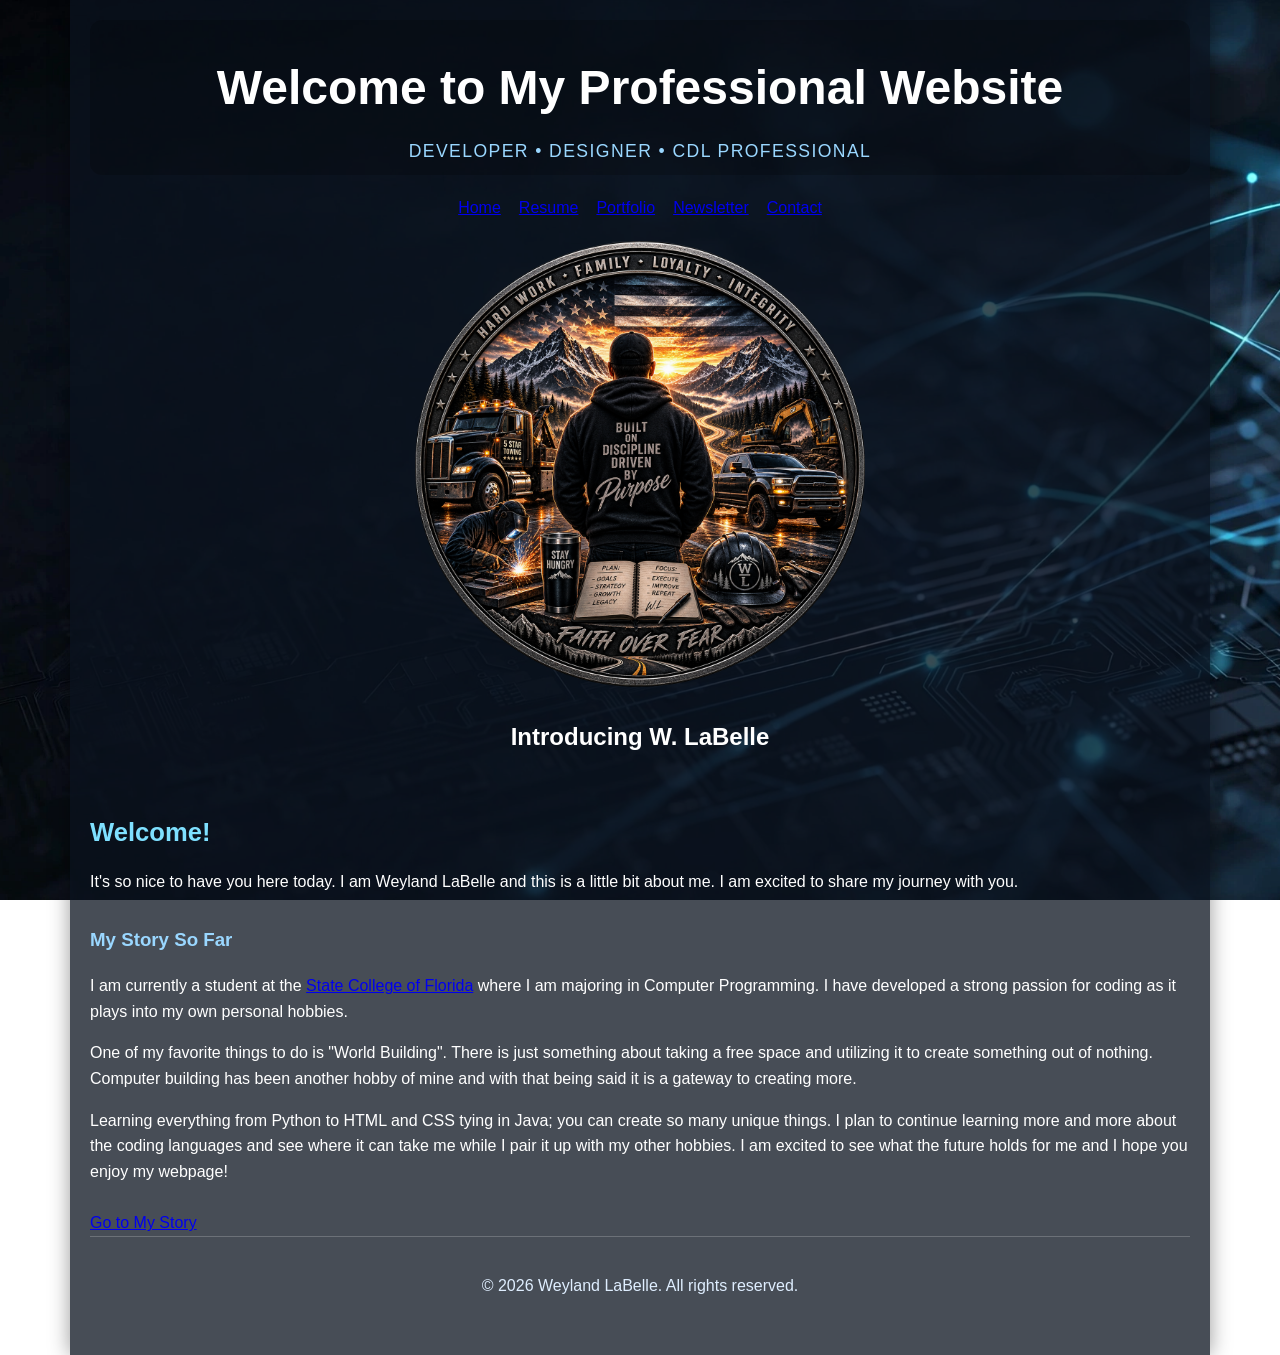
==== index.html @ a7000ddd "Revise homepage title and structure Updated the title and meta description for the homepage. Reorgan" ====
<!DOCTYPE html>
<html lang="en">
<head>
    <title>Home - Weyland LaBelle</title>
    <meta charset="UTF-8">
    <meta name="viewport" content="width=device-width, initial-scale=1.0">
    <meta name="description" content="Professional Website Home Page">
    <link rel="stylesheet" href="weylandlabelle.css">
</head>

<body>
<div id="wrapper">

    <div class="banner">
        <h1>Welcome to My Professional Website</h1>
        <p>Developer • Designer • CDL Professional</p>
    </div>

    <nav>
        <a href="index.html">Home</a>
        <a href="resume.html">Resume</a>
        <a href="Portfolio.html">Portfolio</a>
        <a href="Newsletter.html">Newsletter</a>
        <a href="Contact.html">Contact</a>
    </nav>

    <header>
        <img src="images/weylandwrappedup.png" alt="Weyland LaBelle" class="page-photo">
        <h2>Introducing W. LaBelle</h2>
    </header>

    <main>
        <p class="intro">Welcome!</p>

        <p>
            It's so nice to have you here today. I am Weyland LaBelle and this
            is a little bit about me. I am excited to share my journey with you.
        </p>

        <h3 id="story">My Story So Far</h3>

        <p>
            I am currently a student at the 
           <a href="https://www.scf.edu/" target="_blank">State College of Florida</a>
            where I am majoring in Computer Programming. I have developed a strong passion 
            for coding as it plays into my own personal hobbies.
        </p>

        <p>
            One of my favorite things to do is "World Building". There is just something 
            about taking a free space and utilizing it to create something out of nothing.
            Computer building has been another hobby of mine and with that being said it 
            is a gateway to creating more.
        </p>

        <p>
            Learning everything from Python to HTML and CSS tying in Java; you can create 
            so many unique things. I plan to continue learning more and more about the 
            coding languages and see where it can take me while I pair it up with my other 
            hobbies. I am excited to see what the future holds for me and I hope you enjoy 
            my webpage!
        </p>
    </main>

    <aside>
        <a href="#story">Go to My Story</a>
    </aside>

    <footer>
        <p>&copy; 2026 Weyland LaBelle. All rights reserved.</p>
    </footer>

</div> <!-- close wrapper -->
</body>
</html>
---- weylandlabelle.css ----
/* =========================================================
   1. TAG SELECTORS (Existing HTML tags)
   ========================================================= */

html {
    scroll-behavior: smooth;
}

body {
    margin: 0;
    padding: 0;
    font-family: Arial, Helvetica, sans-serif;
    color: white;
    background: url('images/techbg.webp') no-repeat center center fixed;
    background-size: cover;
    line-height: 1.6;
}

header {
    text-align: center;
    margin-bottom: 20px;
}

nav {
    margin: 20px 0;
    display: flex;
    justify-content: center;
    flex-wrap: wrap;
    gap: 10px 18px;
}

main {
    padding: 10px 0;
}

footer {
    text-align: center;
    padding-top: 20px;
    border-top: 1px solid rgba(255,255,255,0.2);
    color: #dfeeff;
}

/* =========================================================
   2. ID SELECTORS (Used once per page)
   ========================================================= */

#wrapper {
    width: min(90%, 1100px);
    margin: 0 auto;
    padding: 20px 20px 40px;
    background: rgba(10, 18, 30, 0.75);
    box-shadow: 0 0 20px rgba(0, 0, 0, 0.4);
    text-align: left;
}

#story {
    color: #9ad7ff;
    margin-top: 30px;
}

/* =========================================================
   3. CLASS SELECTORS (Reusable styles)
   ========================================================= */

/* Banner */
.banner {
    text-align: center;
    padding: 30px 20px 10px;
    background: rgba(0, 0, 0, 0.2);
    border-radius: 12px;
    margin-bottom: 20px;
}

.banner h1 {
    margin: 0;
    font-size: clamp(2rem, 4vw, 3rem);
}

.banner p {
    margin: 10px 0 0;
    font-size: 1.1rem;
    letter-spacing: 0.08em;
    text-transform: uppercase;
    color: #9ad7ff;
}

/* Navigation selected page */
.selected {
    color: #c0c0c0;
}

/* Images */
.page-photo {
    width: 450px;
    max-width: 90%;
    border-radius: 10px;
}

.resume-photo {
    width: 260px;
    max-width: 70%;
    border-radius: 12px;
    border: 3px solid rgba(255,255,255,0.3);
    box-shadow: 0 8px 22px rgba(0,0,0,0.35);
}

.portfolio-photo {
    width: 700px;
    max-width: 95%;
    border-radius: 10px;
}

.medium-photo {
    width: 600px;
    max-width: 95%;
    border-radius: 10px;
}

/* Resume name */
.resume-name {
    text-align: center;
    font-size: 2.2rem;
    margin-bottom: 15px;
    color: #dff7ff;
}

/* Resume address */
.resume-address {
    text-align: center;
    font-style: normal;
    margin-bottom: 20px;
    color: #edf6ff;
}

.resume-address a {
    color: #9ad7ff;
    text-decoration: none;
}

/* Intro text */
.intro {
    font-size: 1.6rem;
    font-weight: bold;
    color: #7ee0ff;
    margin-bottom: 8px;
    text-align: left;
}

/* Resume columns */
.resume-columns {
    display: flex;
    gap: 20px;
}

.resume-left {
    width: 30%;
    padding: 15px;
    border-right: 2px solid rgba(255,255,255,0.2);
}

.resume-right {
    width: 70%;
    padding: 15px;
}

/* Resume section titles */
.section-title {
    color: #9ad7ff;
    margin-bottom: 12px;
    font-size: 1.7rem;
}

/* Portfolio projects */
.project {
    margin-bottom: 25px;
    padding-bottom: 15px;
    border-bottom: 1px solid rgba(255,255,255,0.2);
}

/* Forms */
label {
    display: block;
    margin-top: 15px;
    margin-bottom: 5px;
    font-weight: bold;
}

input[type="text"],
input[type="email"],
textarea {
    width: 100%;
    padding: 10px;
    margin-bottom: 15px;
    border: 1px solid rgba(255,255,255,0.4);
    border-radius: 4px;
    background: rgba(255,255,255,0.08);
    color: white;
}

button {
    background-color: #003366;
    color: white;
    padding: 12px 25px;
    border: none;
    border-radius: 4px;
    cursor: pointer;
    font-weight: bold;
}

/* Abbreviation styling */
abbr {
    border-bottom: 1px dotted #9ad7ff;
    cursor: help;
    color: #9ad7ff;
}

/* =========================================================
   4. PSEUDO-CLASSES & PSEUDO-ELEMENTS
   ========================================================= */

nav a:hover {
    color: #66d0ff;
}

nav a:visited {
    color: #88ccee;
}

.resume-address a:hover {
    color: #c2e9ff;
}

h1::before {
    content: "";
}
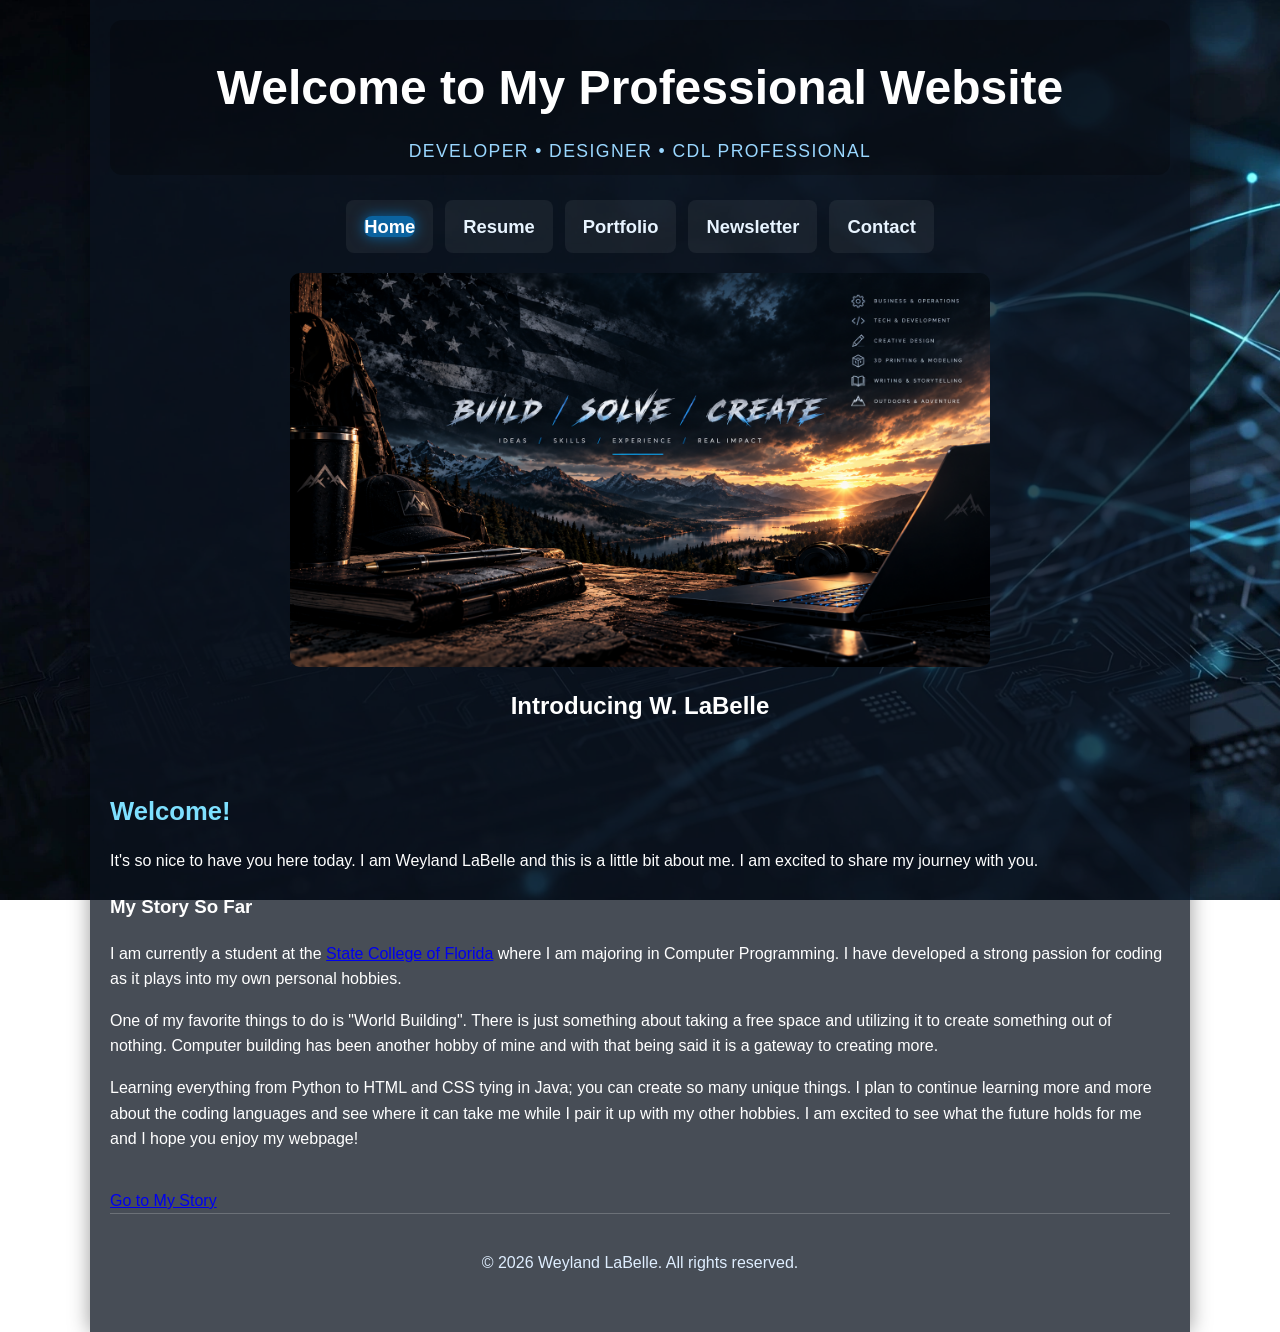
==== commit e939c53e: "Update navigation and header image in index.html" ====
--- a/index.html
+++ b/index.html
@@ -17,15 +17,17 @@
     </div>
 
     <nav>
-        <a href="index.html">Home</a>
-        <a href="resume.html">Resume</a>
-        <a href="Portfolio.html">Portfolio</a>
-        <a href="Newsletter.html">Newsletter</a>
-        <a href="Contact.html">Contact</a>
-    </nav>
+    <ul>
+        <li><a href="index.html"><span class="selected">Home</span></a></li>
+        <li><a href="resume.html">Resume</a></li>
+        <li><a href="Portfolio.html">Portfolio</a></li>
+        <li><a href="Newsletter.html">Newsletter</a></li>
+        <li><a href="Contact.html">Contact</a></li>
+    </ul>
+</nav>
 
     <header>
-        <img src="images/weylandwrappedup.png" alt="Weyland LaBelle" class="page-photo">
+        <img src="images/Build, Solve, Create_ Mountain Workstation.png" alt="Weyland LaBelle" class="page-photo">
         <h2>Introducing W. LaBelle</h2>
     </header>
 
--- a/weylandlabelle.css
+++ b/weylandlabelle.css
@@ -1,6 +1,10 @@
 /* =========================================================
-   1. TAG SELECTORS (Existing HTML tags)
-   ========================================================= */
+   GLOBAL RESET & BASE
+   ========================================================= */
+
+* {
+    box-sizing: border-box;
+}
 
 html {
     scroll-behavior: smooth;
@@ -16,32 +20,8 @@
     line-height: 1.6;
 }
 
-header {
-    text-align: center;
-    margin-bottom: 20px;
-}
-
-nav {
-    margin: 20px 0;
-    display: flex;
-    justify-content: center;
-    flex-wrap: wrap;
-    gap: 10px 18px;
-}
-
-main {
-    padding: 10px 0;
-}
-
-footer {
-    text-align: center;
-    padding-top: 20px;
-    border-top: 1px solid rgba(255,255,255,0.2);
-    color: #dfeeff;
-}
-
-/* =========================================================
-   2. ID SELECTORS (Used once per page)
+/* =========================================================
+   WRAPPER & STRUCTURE
    ========================================================= */
 
 #wrapper {
@@ -50,25 +30,34 @@
     padding: 20px 20px 40px;
     background: rgba(10, 18, 30, 0.75);
     box-shadow: 0 0 20px rgba(0, 0, 0, 0.4);
-    text-align: left;
-}
-
-#story {
-    color: #9ad7ff;
-    margin-top: 30px;
-}
-
-/* =========================================================
-   3. CLASS SELECTORS (Reusable styles)
-   ========================================================= */
-
-/* Banner */
+}
+
+header {
+    text-align: center;
+    margin-bottom: 20px;
+}
+
+main {
+    padding: 20px 0;
+}
+
+footer {
+    text-align: center;
+    padding-top: 20px;
+    border-top: 1px solid rgba(255,255,255,0.2);
+    color: #dfeeff;
+}
+
+/* =========================================================
+   BANNER / MASTHEAD
+   ========================================================= */
+
 .banner {
     text-align: center;
     padding: 30px 20px 10px;
-    background: rgba(0, 0, 0, 0.2);
+    background: rgba(0, 0, 0, 0.25);
     border-radius: 12px;
-    margin-bottom: 20px;
+    margin-bottom: 25px;
 }
 
 .banner h1 {
@@ -84,39 +73,130 @@
     color: #9ad7ff;
 }
 
-/* Navigation selected page */
+/* =========================================================
+   NAVIGATION (Clean, Symmetrical, Flexbox)
+   ========================================================= */
+
+nav {
+    margin: 20px 0;
+}
+
+nav ul {
+    list-style: none;
+    padding: 0;
+    margin: 0;
+    display: flex;
+    justify-content: center;
+    gap: 12px;
+}
+
+nav li {
+    display: flex;
+}
+
+nav a {
+    display: inline-block;
+    padding: 12px 18px;
+    color: #e8f4ff;
+    background: rgba(255,255,255,0.06);
+    border-radius: 8px;
+    text-decoration: none;
+    font-size: 1.15rem;
+    font-weight: bold;
+    transition: all 0.25s ease;
+}
+
+nav a:hover {
+    color: #ffffff;
+    background: rgba(0, 153, 255, 0.35);
+    box-shadow: 0 0 12px rgba(0,153,255,0.45);
+}
+
 .selected {
-    color: #c0c0c0;
-}
-
-/* Images */
-.page-photo {
-    width: 450px;
-    max-width: 90%;
+    color: #ffffff;
+    background: rgba(0,153,255,0.55);
+    box-shadow: 0 0 14px rgba(0,153,255,0.55);
+    border-radius: 8px;
+}
+
+/* =========================================================
+   IMAGE STYLES
+   ========================================================= */
+
+.page-photo,
+.resume-photo,
+.portfolio-photo,
+.medium-photo {
+    width: 100%;
+    max-width: 700px;
     border-radius: 10px;
+    display: block;
+    margin: 0 auto;
 }
 
 .resume-photo {
-    width: 260px;
-    max-width: 70%;
-    border-radius: 12px;
+    max-width: 260px;
     border: 3px solid rgba(255,255,255,0.3);
     box-shadow: 0 8px 22px rgba(0,0,0,0.35);
 }
 
-.portfolio-photo {
-    width: 700px;
-    max-width: 95%;
+.photo-caption {
+    text-align: center;
+    font-size: 0.9rem;
+    color: #666;
+    margin-top: 8px;
+    font-style: italic;
+}
+
+/* =========================================================
+   PORTFOLIO GRID
+   ========================================================= */
+
+.portfolio-grid {
+    display: flex;
+    flex-wrap: wrap;
+    gap: 25px;
+    margin-top: 30px;
+}
+
+.portfolio-item {
+    flex: 1 1 48%;
+    background: rgba(255,255,255,0.05);
+    padding: 15px;
     border-radius: 10px;
-}
-
-.medium-photo {
-    width: 600px;
-    max-width: 95%;
-    border-radius: 10px;
-}
-
-/* Resume name */
+    box-shadow: 0 0 12px rgba(0,0,0,0.3);
+}
+
+.portfolio-item img {
+    width: 100%;
+    height: auto;
+    max-height: 300px;
+    object-fit: cover;
+    border-radius: 8px;
+    margin-bottom: 10px;
+}
+
+.portfolio-item h2 {
+    margin-top: 0;
+    color: #9ad7ff;
+    font-size: 1.4rem;
+}
+
+.portfolio-item p {
+    margin-bottom: 0;
+    color: #dfeeff;
+}
+
+@media (max-width: 768px) {
+    .portfolio-item {
+        flex: 1 1 100%;
+    }
+}
+
+/* =========================================================
+   RESUME PAGE
+   ========================================================= */
+
 .resume-name {
     text-align: center;
     font-size: 2.2rem;
@@ -124,10 +204,8 @@
     color: #dff7ff;
 }
 
-/* Resume address */
 .resume-address {
     text-align: center;
-    font-style: normal;
     margin-bottom: 20px;
     color: #edf6ff;
 }
@@ -137,16 +215,13 @@
     text-decoration: none;
 }
 
-/* Intro text */
 .intro {
     font-size: 1.6rem;
     font-weight: bold;
     color: #7ee0ff;
     margin-bottom: 8px;
-    text-align: left;
-}
-
-/* Resume columns */
+}
+
 .resume-columns {
     display: flex;
     gap: 20px;
@@ -163,21 +238,16 @@
     padding: 15px;
 }
 
-/* Resume section titles */
 .section-title {
     color: #9ad7ff;
     margin-bottom: 12px;
     font-size: 1.7rem;
 }
 
-/* Portfolio projects */
-.project {
-    margin-bottom: 25px;
-    padding-bottom: 15px;
-    border-bottom: 1px solid rgba(255,255,255,0.2);
-}
-
-/* Forms */
+/* =========================================================
+   FORMS
+   ========================================================= */
+
 label {
     display: block;
     margin-top: 15px;
@@ -207,29 +277,70 @@
     font-weight: bold;
 }
 
-/* Abbreviation styling */
-abbr {
-    border-bottom: 1px dotted #9ad7ff;
-    cursor: help;
-    color: #9ad7ff;
-}
-
-/* =========================================================
-   4. PSEUDO-CLASSES & PSEUDO-ELEMENTS
-   ========================================================= */
-
-nav a:hover {
-    color: #66d0ff;
-}
-
-nav a:visited {
-    color: #88ccee;
-}
-
-.resume-address a:hover {
-    color: #c2e9ff;
-}
-
-h1::before {
-    content: "";
-}
+/* =========================================================
+   BLOCKQUOTE
+   ========================================================= */
+
+blockquote {
+    text-align: justify;
+    margin: 20px;
+    font-style: italic;
+}
+
+blockquote:first-letter {
+    font-size: 1.8em;
+    font-weight: bold;
+}
+
+/* =========================================================
+   BOX SECTION (Glass + Blue Glow)
+   ========================================================= */
+
+.box {
+    background: rgba(255, 255, 255, 0.08);
+    border: 1px solid rgba(0,153,255,0.35);
+    padding: 18px;
+    margin: 25px 0;
+    border-radius: 12px;
+    backdrop-filter: blur(6px);
+    box-shadow: 0 0 18px rgba(0,153,255,0.35);
+}
+
+/* =========================================================
+   INFOBAR (Glass + Blue Glow)
+   ========================================================= */
+
+.infobar {
+    background: rgba(255, 255, 255, 0.08);
+    color: #ffffff;
+    padding: 12px;
+    text-align: center;
+    font-weight: 600;
+    letter-spacing: 0.5px;
+    border-radius: 10px;
+    backdrop-filter: blur(4px);
+    box-shadow: 0 0 16px rgba(0,153,255,0.45);
+    margin: 20px 0;
+}
+
+/* =========================================================
+   HR LINE
+   ========================================================= */
+
+.styled-line {
+    width: 80%;
+    border: 4px solid #036;
+    border-radius: 6px;
+}
+
+/* =========================================================
+   CSS3 FEATURES (Images)
+   ========================================================= */
+
+.medium-photo {
+    width: 60%;
+    display: block;
+    margin: auto;
+    border-radius: 12px;
+    box-shadow: 0px 4px 12px rgba(0,0,0,0.3);
+}
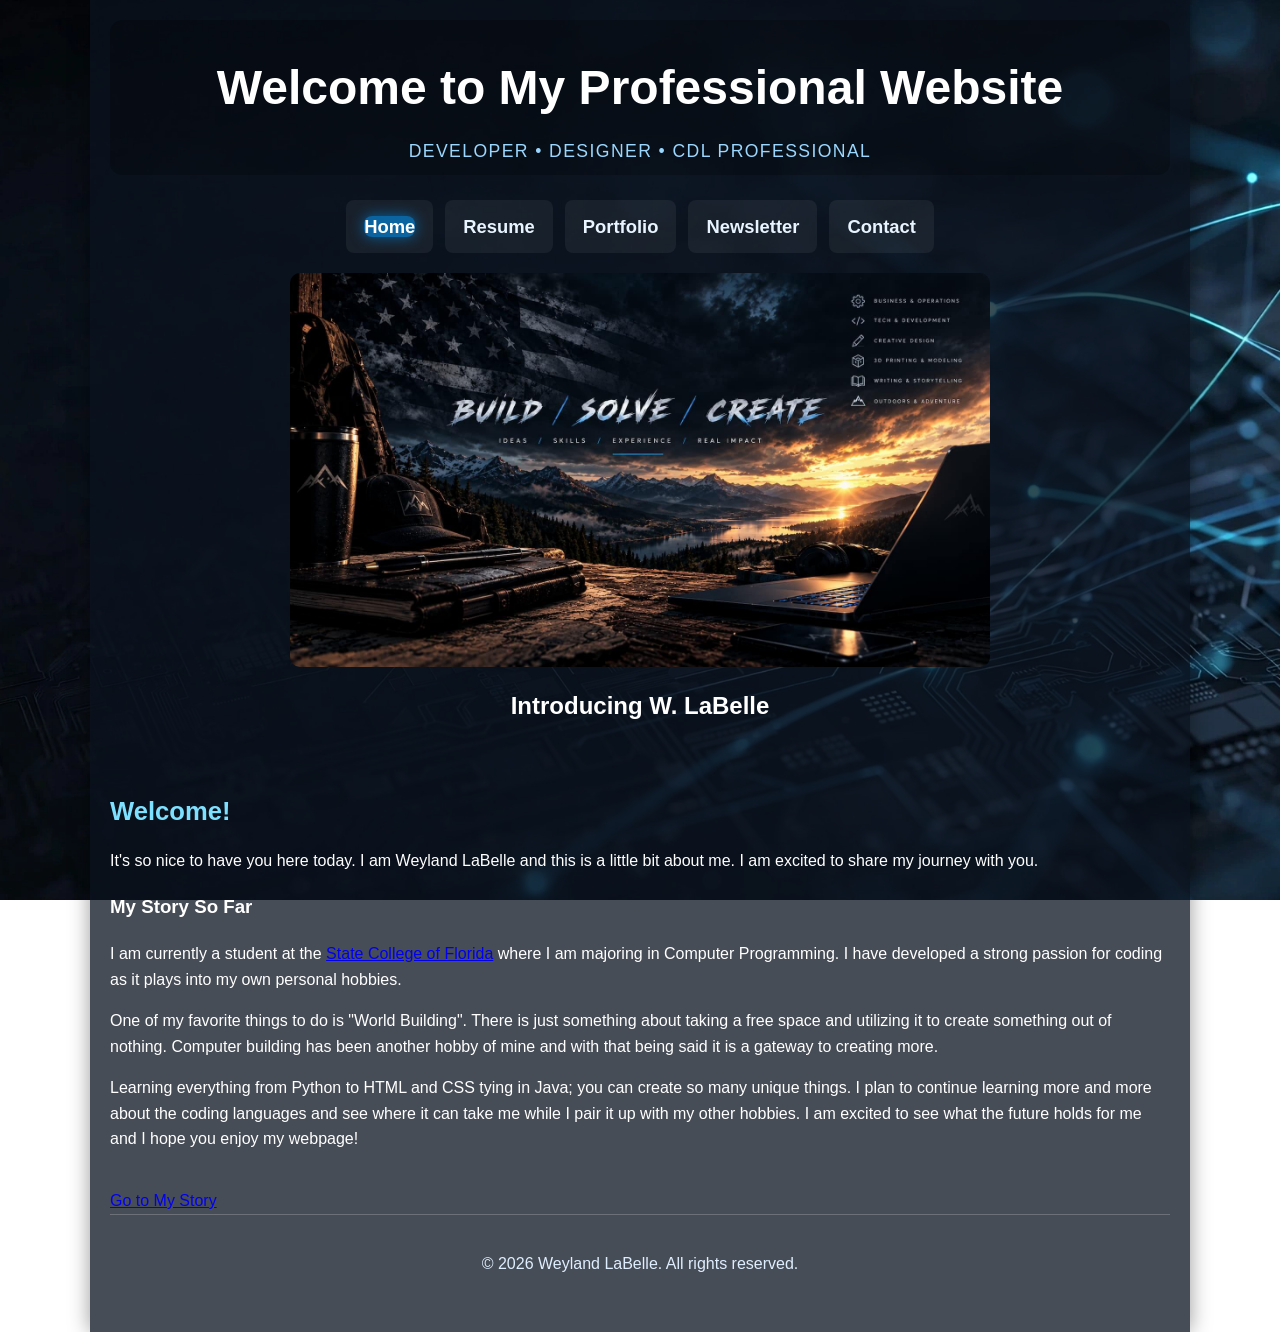
==== commit d739ed22: "Change image format from PNG to JPG" ====
--- a/index.html
+++ b/index.html
@@ -18,16 +18,16 @@
 
     <nav>
     <ul>
-        <li><a href="index.html"><span class="selected">Home</span></a></li>
-        <li><a href="resume.html">Resume</a></li>
-        <li><a href="Portfolio.html">Portfolio</a></li>
-        <li><a href="Newsletter.html">Newsletter</a></li>
-        <li><a href="Contact.html">Contact</a></li>
+       <li><a href="index.html"><span class="selected">Home</span></a></li>
+       <li><a href="resume.html">Resume</a></li>
+       <li><a href="Portfolio.html">Portfolio</a></li>
+       <li><a href="Newsletter.html">Newsletter</a></li>
+       <li><a href="Contact.html">Contact</a></li>
     </ul>
 </nav>
 
     <header>
-        <img src="images/Build, Solve, Create_ Mountain Workstation.png" alt="Weyland LaBelle" class="page-photo">
+        <img src="images/Build, Solve, Create_ Mountain Workstation.jpg" alt="Weyland LaBelle" class="page-photo">
         <h2>Introducing W. LaBelle</h2>
     </header>
 
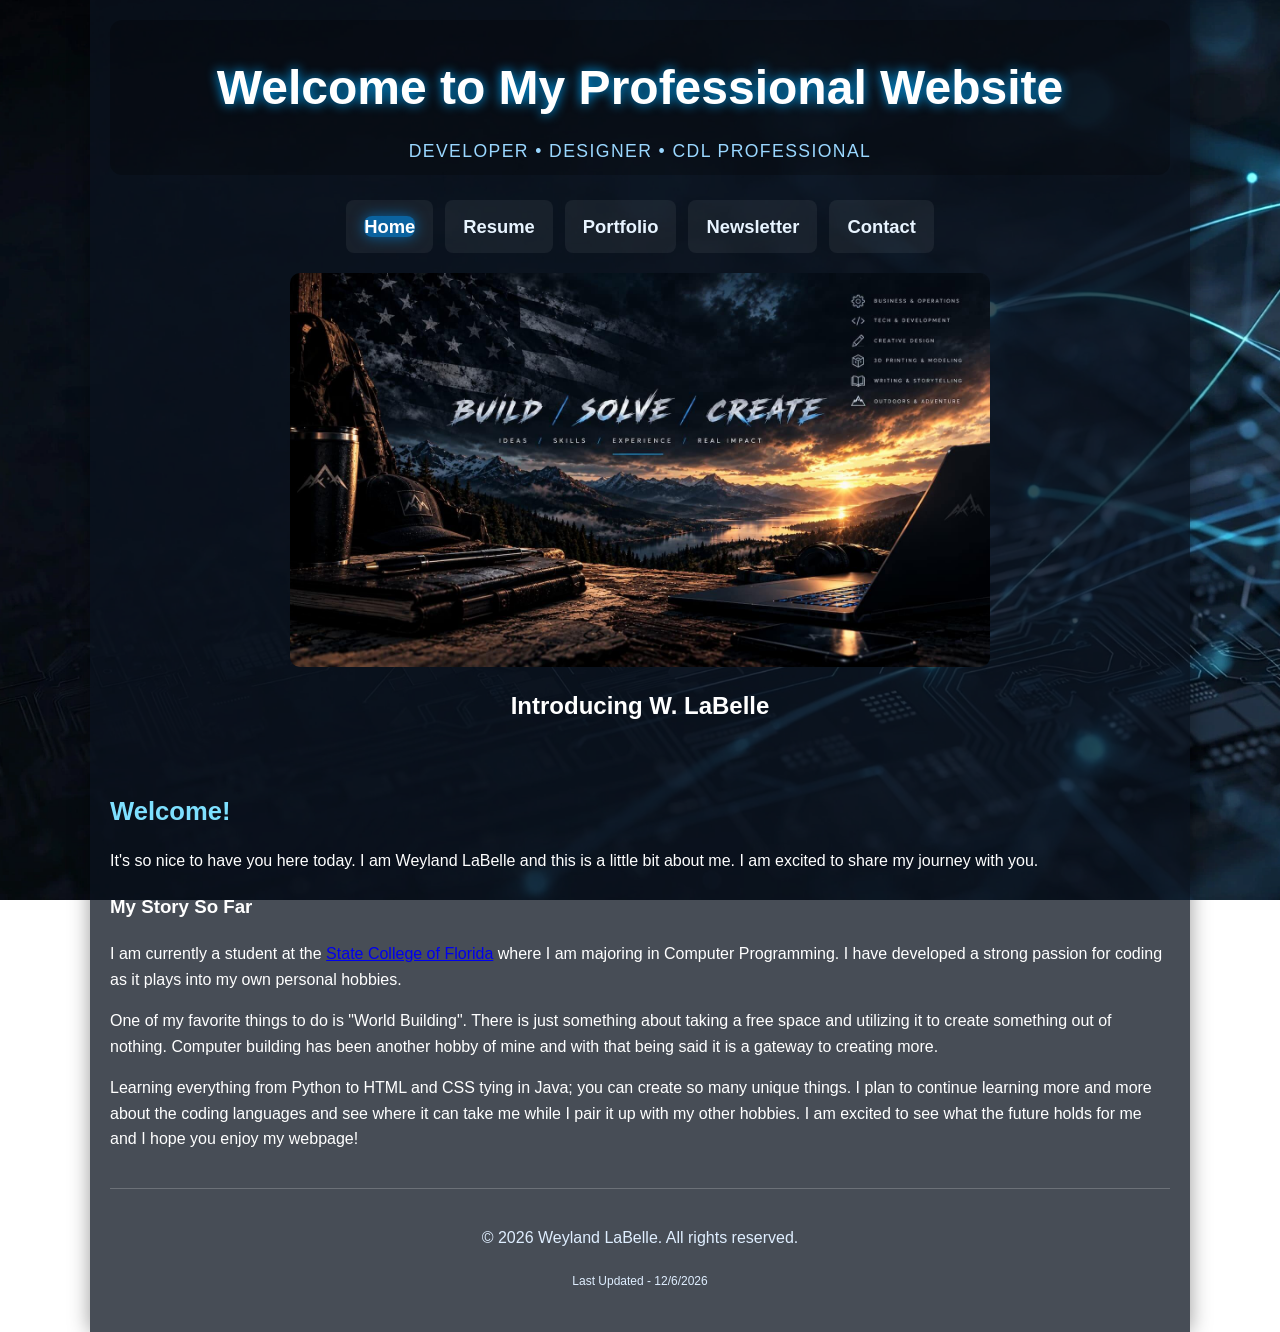
==== commit 39d61884: "Refactor footer and add last modified date script Removed duplicate footer and added last modified s" ====
--- a/index.html
+++ b/index.html
@@ -18,11 +18,11 @@
 
     <nav>
     <ul>
-       <li><a href="index.html"><span class="selected">Home</span></a></li>
-       <li><a href="resume.html">Resume</a></li>
-       <li><a href="Portfolio.html">Portfolio</a></li>
-       <li><a href="Newsletter.html">Newsletter</a></li>
-       <li><a href="Contact.html">Contact</a></li>
+        <li><a href="index.html"><span class="selected">Home</span></a></li>
+        <li><a href="resume.html">Resume</a></li>
+        <li><a href="Portfolio.html">Portfolio</a></li>
+        <li><a href="Newsletter.html">Newsletter</a></li>
+        <li><a href="Contact.html">Contact</a></li>
     </ul>
 </nav>
 
@@ -64,13 +64,14 @@
         </p>
     </main>
 
-    <aside>
-        <a href="#story">Go to My Story</a>
-    </aside>
-
-    <footer>
-        <p>&copy; 2026 Weyland LaBelle. All rights reserved.</p>
-    </footer>
+<footer>
+    <p>&copy; 2026 Weyland LaBelle. All rights reserved.</p>
+    <script type="text/javascript">
+        var update = new Date(document.lastModified);
+        document.write("<span style='font-size:0.75em;'>Last Updated - " +
+            (update.getMonth() + 1) + "/" + update.getDate() + "/" + update.getFullYear() + "</span>");
+    </script>
+</footer>
 
 </div> <!-- close wrapper -->
 </body>
--- a/weylandlabelle.css
+++ b/weylandlabelle.css
@@ -63,6 +63,9 @@
 .banner h1 {
     margin: 0;
     font-size: clamp(2rem, 4vw, 3rem);
+
+    /* CSS3 Feature #1 */
+    text-shadow: 0 0 12px #00aaff;
 }
 
 .banner p {
@@ -110,6 +113,9 @@
     color: #ffffff;
     background: rgba(0, 153, 255, 0.35);
     box-shadow: 0 0 12px rgba(0,153,255,0.45);
+
+    /* CSS3 Feature #2 */
+    transform: scale(1.08);
 }
 
 .selected {
@@ -242,6 +248,76 @@
     color: #9ad7ff;
     margin-bottom: 12px;
     font-size: 1.7rem;
+}
+
+/* =========================================================
+   CONTACT FORM TABLE
+   ========================================================= */
+   .contact-intro {
+    text-align: center;
+    margin: 0 auto 25px auto;
+    width: 75%;
+    font-size: 1.1rem;
+    color: #e8f4ff;
+}
+.contact-table {
+    width: 75%;
+    margin: 20px auto;
+    border: 4px solid #003399;
+    border-collapse: collapse;
+    background-color: #ffffff;
+    color: #000000;
+}
+
+.contact-table th {
+    background-color: #3f3f3e;
+    color: #ffffff;
+    text-align: center;
+    padding: 12px;
+    font-size: 1.8em;
+    font-weight: bold;
+}
+
+.contact-table td {
+    border: 1px solid #003399;
+    padding: 10px;
+    color: white;
+    background-color: #3f3f3e;
+}
+
+.label {
+    text-align: right;
+    font-weight: bold;
+    width: 35%;
+    color: white;
+}
+
+.required {
+    color: red;
+    font-weight: bold;
+}
+
+.contact-table input[type="text"],
+.contact-table input[type="email"],
+.contact-table input[type="tel"],
+.contact-table select,
+.contact-table textarea {
+    width: 90%;
+    padding: 6px;
+    background-color: white;
+    color: black;
+    border: 1px solid #666666;
+}
+
+.contact-table input[type="radio"],
+.contact-table input[type="checkbox"] {
+    width: auto;
+}
+
+.contact-table input[type="submit"],
+.contact-table input[type="reset"] {
+    padding: 6px 12px;
+    margin-right: 10px;
 }
 
 /* =========================================================
@@ -278,18 +354,22 @@
 }
 
 /* =========================================================
-   BLOCKQUOTE
+   BLOCKQUOTE (FIXED FIRST-LETTER ISSUE)
    ========================================================= */
 
 blockquote {
     text-align: justify;
     margin: 20px;
     font-style: italic;
-}
-
+    font-size: 1rem;
+    line-height: 1.5;
+}
+
+/* Prevent giant bold first letter */
 blockquote:first-letter {
-    font-size: 1.8em;
-    font-weight: bold;
+    font-size: 1.2em;
+    font-weight: normal;
+    font-style: normal;
 }
 
 /* =========================================================
@@ -344,3 +424,90 @@
     border-radius: 12px;
     box-shadow: 0px 4px 12px rgba(0,0,0,0.3);
 }
+/* =========================================================
+   JAVASCRIPT PAGE (js.htm)
+   ========================================================= */
+
+ol.js-list > li {
+    margin-bottom: 40px;
+}
+
+ol.js-list h2 {
+    color: #9ad7ff;
+    margin: 0 0 8px;
+    font-size: 1.4rem;
+}
+
+.js-btn,
+.calc-box input[type="button"] {
+    background-color: #003366;
+    color: #fff;
+    padding: 10px 20px;
+    border: 1px solid rgba(0,153,255,0.5);
+    border-radius: 4px;
+    cursor: pointer;
+    font-weight: bold;
+}
+
+.js-btn:hover {
+    background-color: #0066aa;
+}
+
+.hover-link {
+    color: #9ad7ff;
+    font-weight: bold;
+}
+
+.calc-box {
+    background: rgba(255,255,255,0.08);
+    border: 1px solid rgba(0,153,255,0.35);
+    border-radius: 10px;
+    padding: 15px 20px;
+    max-width: 520px;
+}
+
+.calc-box select,
+.calc-box input[type="number"] {
+    padding: 6px;
+    background: #fff;
+    color: #000;
+    border: 1px solid #666;
+    width: 100%;
+}
+
+.calc-box label {
+    display: block;
+    margin-top: 12px;
+}
+
+.calc-box label.inline {
+    display: inline;
+    font-weight: normal;
+    margin-left: 4px;
+}
+
+#calcResult {
+    margin-top: 15px;
+    font-size: 1.1rem;
+    color: #7ee0ff;
+    font-weight: bold;
+}
+
+.slideshow {
+    text-align: center;
+    max-width: 520px;
+}
+
+#slideImg {
+    width: 100%;
+    height: 300px;
+    object-fit: cover;
+    border-radius: 10px;
+    transition: opacity 0.6s;
+    box-shadow: 0 4px 12px rgba(0,0,0,0.3);
+}
+
+.small-print {
+    font-size: 0.8rem;
+    color: #dfeeff;
+}
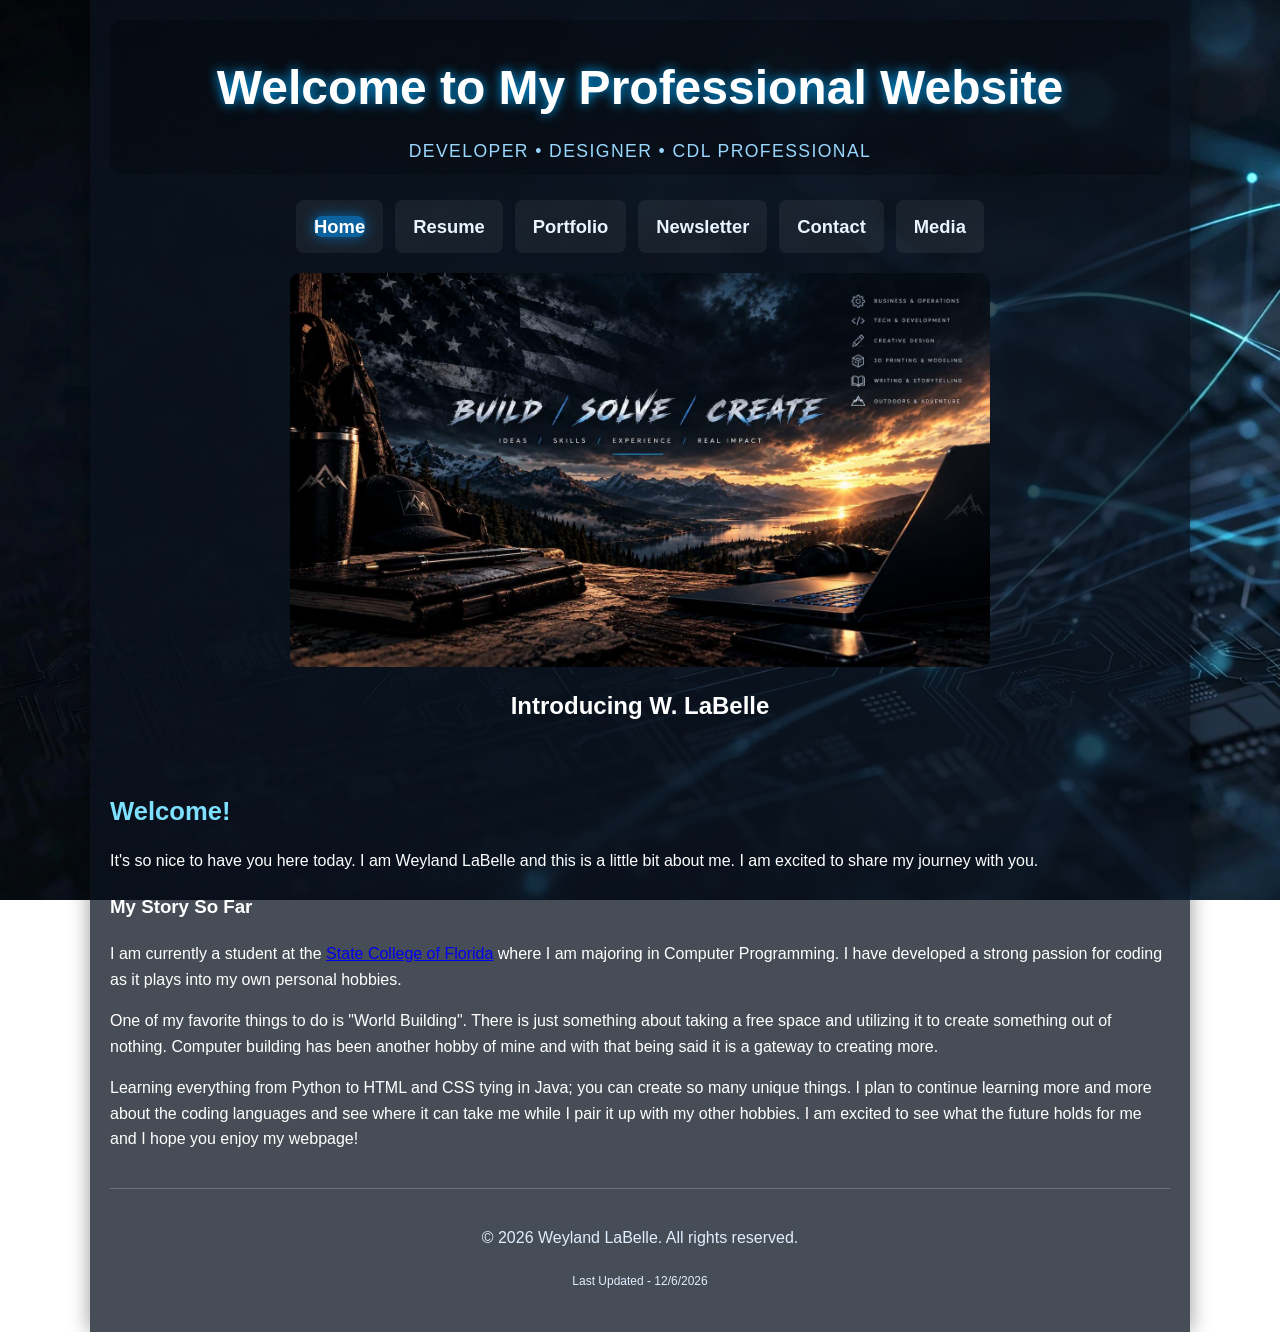
==== commit 086a3be7: "Add Media link to navigation menu" ====
--- a/index.html
+++ b/index.html
@@ -23,6 +23,7 @@
         <li><a href="Portfolio.html">Portfolio</a></li>
         <li><a href="Newsletter.html">Newsletter</a></li>
         <li><a href="Contact.html">Contact</a></li>
+        <li><a href="Media.html">Media</a></li>
     </ul>
 </nav>
 
--- a/weylandlabelle.css
+++ b/weylandlabelle.css
@@ -253,15 +253,18 @@
 /* =========================================================
    CONTACT FORM TABLE
    ========================================================= */
-   .contact-intro {
+
+.contact-intro {
     text-align: center;
     margin: 0 auto 25px auto;
     width: 75%;
     font-size: 1.1rem;
     color: #e8f4ff;
 }
+
 .contact-table {
-    width: 75%;
+    width: 65%;
+    max-width: 650px;
     margin: 20px auto;
     border: 4px solid #003399;
     border-collapse: collapse;
@@ -273,14 +276,14 @@
     background-color: #3f3f3e;
     color: #ffffff;
     text-align: center;
-    padding: 12px;
-    font-size: 1.8em;
+    padding: 8px;
+    font-size: 1.3em;
     font-weight: bold;
 }
 
 .contact-table td {
     border: 1px solid #003399;
-    padding: 10px;
+    padding: 4px 8px;
     color: white;
     background-color: #3f3f3e;
 }
@@ -303,15 +306,26 @@
 .contact-table select,
 .contact-table textarea {
     width: 90%;
-    padding: 6px;
+    padding: 4px;
+    margin-bottom: 0;
     background-color: white;
     color: black;
     border: 1px solid #666666;
 }
 
+/* Keep radio buttons and checkboxes on one line with their text */
 .contact-table input[type="radio"],
 .contact-table input[type="checkbox"] {
     width: auto;
+    display: inline-block;
+    margin: 0 4px 0 6px;
+    vertical-align: middle;
+}
+
+.contact-table label {
+    display: inline;
+    margin: 0 12px 0 0;
+    font-weight: normal;
 }
 
 .contact-table input[type="submit"],
@@ -319,7 +333,6 @@
     padding: 6px 12px;
     margin-right: 10px;
 }
-
 /* =========================================================
    FORMS
    ========================================================= */
@@ -511,3 +524,209 @@
     font-size: 0.8rem;
     color: #dfeeff;
 }
+/* =========================================================
+   MEDIA PAGE - CUSTOM NUMBERED LIST STYLES
+   ========================================================= */
+
+   ol {
+    list-style: none;
+    counter-reset: media-counter;
+    padding-left: 0;
+}
+
+ol li {
+    counter-increment: media-counter;
+    position: relative;
+    padding-left: 70px;
+    margin-bottom: 80px;
+}
+
+ol li::before {
+    content: counter(media-counter);
+
+    position: absolute;
+    left: 0;
+    top: -5px;
+
+    width: 50px;
+    height: 50px;
+
+    display: flex;
+    align-items: center;
+    justify-content: center;
+
+    border-radius: 50%;
+
+    background: rgba(0,170,255,.15);
+    border: 2px solid #00dbf8;
+
+    color: white;
+    font-size: 1.5rem;
+    font-weight: bold;
+
+    box-shadow: 0 0 15px rgba(0,170,255,.4);
+}
+/* =========================================================
+   MEDIA PAGE - Z INDEX DEMO
+   ========================================================= */
+   audio {
+    border-radius: 30px;
+
+    box-shadow:
+        0 0 10px rgba(0,170,255,.35),
+        0 0 20px rgba(138,43,226,.45),
+        0 0 30px rgba(138,43,226,.25);
+}
+/* =========================================================
+   MEDIA PAGE - Z INDEX DEMO
+   ========================================================= */
+
+.zstack {
+    position: relative;
+    width: 700px;
+    height: 650px;
+    margin: 60px auto 0 auto;
+}
+
+.bottomArt {
+    position: absolute;
+    width: 500px;
+    left: 60px;
+    top: 210px;
+    z-index: 1;
+
+    border-radius: 12px;
+
+    transform: rotate(5deg);
+
+    box-shadow: 0 0 15px rgba(120, 1, 255, 0.774);
+}
+
+.topArt {
+    position: absolute;
+    width: 500px;
+    left: -100px;
+    top: -25px;
+
+    z-index: 2;
+
+    border-radius: 12px;   
+}
+
+#mediaSlide {
+    width: 700px;
+    height: 400px;
+    object-fit: contain;
+    display: block;
+
+}
+/* =========================================================
+   MEDIA PAGE - DIVIDER LINE
+   ========================================================= */
+   .social-divider {
+    display: flex;
+    align-items: center;
+    gap: 20px;
+}
+
+.social-divider {
+    width: 90%;
+    height: 4px;
+
+    border: none;
+
+    background: linear-gradient(
+        90deg,
+        #00dbf8,
+        #8a2be2,
+        #00dbf8
+    );
+
+    border-radius: 50px;
+
+    box-shadow:
+        0 0 10px #00dbf8,
+        0 0 20px #8a2be2,
+        0 0 35px rgba(138,43,226,.6);
+
+    margin: 30px auto;
+}
+/* =========================================================
+   MEDIA PAGE - Social Media Links
+   ========================================================= */
+   .social-heading {
+    text-align: center;
+    color: white;
+    margin-bottom: 10px;
+}
+
+.social-text {
+    text-align: center;
+    margin-bottom: 25px;
+}
+
+.social-icons {
+    margin-top: 20px;
+    display: flex;
+    justify-content: center;
+    gap: 30px;
+
+    margin: 30px 0;
+}
+
+.social-icons a {
+    border-radius: 50%;
+    overflow: hidden;
+}
+
+.social-icons img {
+    width: 85px;
+    height: 85px;
+
+    border-radius: 50%;
+
+    transition: all .25s ease;
+
+    box-shadow:
+        0 0 6px rgba(0,170,255,.25),
+        0 0 12px rgba(138,43,226,.15);
+}
+
+.social-icons img:hover {
+
+    transform: scale(.75);
+
+    box-shadow:
+        0 0 12px rgba(0,170,255,.6),
+        0 0 25px rgba(138,43,226,.6),
+        0 0 40px rgba(138,43,226,.4);
+}
+/* =========================================================
+   HOME PAGE
+   ========================================================= */
+
+.welcome-title {
+    text-align: center;
+    margin-bottom: 30px;
+    color: rgb(0, 219, 248);
+    text-shadow: 0 0 8px rgba(0,170,255,.25);
+}
+.hero-tagline {
+    text-align: center;
+    color: #9ad7ff;
+    font-size: 1.1rem;
+    margin-top: -10px;
+    margin-bottom: 30px;
+    letter-spacing: 1px;
+}
+.section-title {
+    text-align: center;
+    color: white;
+    text-shadow: 0 0 6px rgba(81, 87, 90, 0.25);
+    margin-top: 40px;
+    margin-bottom: 25px;
+}
+.home-intro {
+    max-width: 900px;
+    margin: 0 auto;
+}
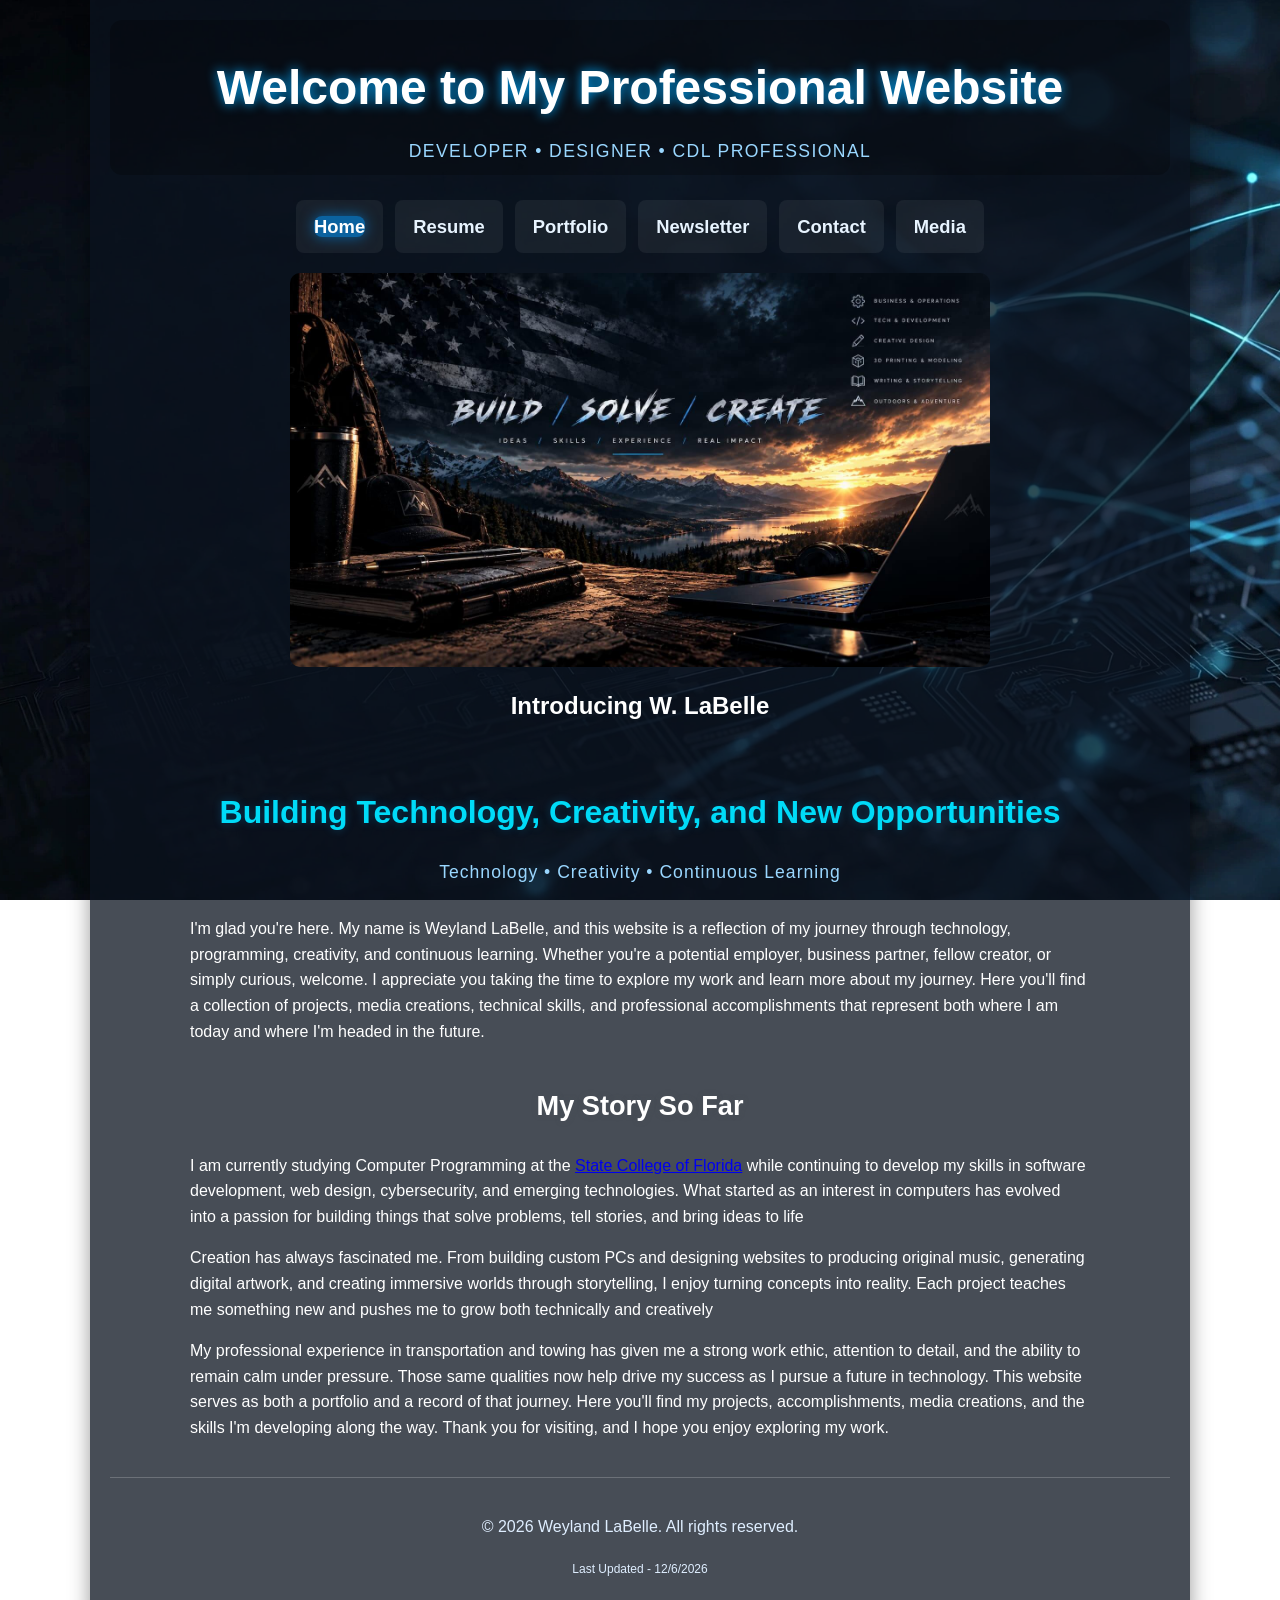
==== commit bf508f8b: "Revise introduction and personal journey description Updated the introduction section with a new wel" ====
--- a/index.html
+++ b/index.html
@@ -33,36 +33,48 @@
     </header>
 
     <main>
-        <p class="intro">Welcome!</p>
+        <h1 class="welcome-title">
+            Building Technology, Creativity, and New Opportunities
+        </h1>
+           <p class="hero-tagline">
+            Technology • Creativity • Continuous Learning
+           </p>
+    <div class="home-intro">
+        <p>            
+           I'm glad you're here.
+           My name is Weyland LaBelle, and this website is a reflection of my journey through technology, 
+           programming, creativity, and continuous learning. Whether you're a potential employer, business 
+           partner, fellow creator, or simply curious, welcome. I appreciate you taking the time to explore 
+           my work and learn more about my journey.
+           Here you'll find a collection of projects, media creations, technical skills, and professional 
+           accomplishments that represent both where I am today and where I'm headed in the future.
+
+
+        </p>
+
+        <h3 id="story" class="section-title">My Story So Far</h3>
 
         <p>
-            It's so nice to have you here today. I am Weyland LaBelle and this
-            is a little bit about me. I am excited to share my journey with you.
-        </p>
-
-        <h3 id="story">My Story So Far</h3>
-
-        <p>
-            I am currently a student at the 
-           <a href="https://www.scf.edu/" target="_blank">State College of Florida</a>
-            where I am majoring in Computer Programming. I have developed a strong passion 
-            for coding as it plays into my own personal hobbies.
+            I am currently studying Computer Programming at the 
+            <a href="https://www.scf.edu/" target="_blank">State College of Florida</a>
+            while continuing to develop my skills in software development, web design, 
+            cybersecurity, and emerging technologies. What started as an interest in 
+            computers has evolved into a passion for building things that solve problems, 
+            tell stories, and bring ideas to life
         </p>
 
         <p>
-            One of my favorite things to do is "World Building". There is just something 
-            about taking a free space and utilizing it to create something out of nothing.
-            Computer building has been another hobby of mine and with that being said it 
-            is a gateway to creating more.
+            Creation has always fascinated me. From building custom PCs and designing 
+            websites to producing original music, generating digital artwork, and creating 
+            immersive worlds through storytelling, I enjoy turning concepts into reality. Each 
+            project teaches me something new and pushes me to grow both technically and creatively
         </p>
 
         <p>
-            Learning everything from Python to HTML and CSS tying in Java; you can create 
-            so many unique things. I plan to continue learning more and more about the 
-            coding languages and see where it can take me while I pair it up with my other 
-            hobbies. I am excited to see what the future holds for me and I hope you enjoy 
-            my webpage!
-        </p>
+            My professional experience in transportation and towing has given me a strong work ethic, attention to detail, and the ability to remain calm under pressure. Those same qualities now help drive my success as I pursue a future in technology.
+            This website serves as both a portfolio and a record of that journey. Here you'll find my projects, accomplishments, media creations, and the skills I'm developing along the way.
+            Thank you for visiting, and I hope you enjoy exploring my work.
+        </div>      
     </main>
 
 <footer>
